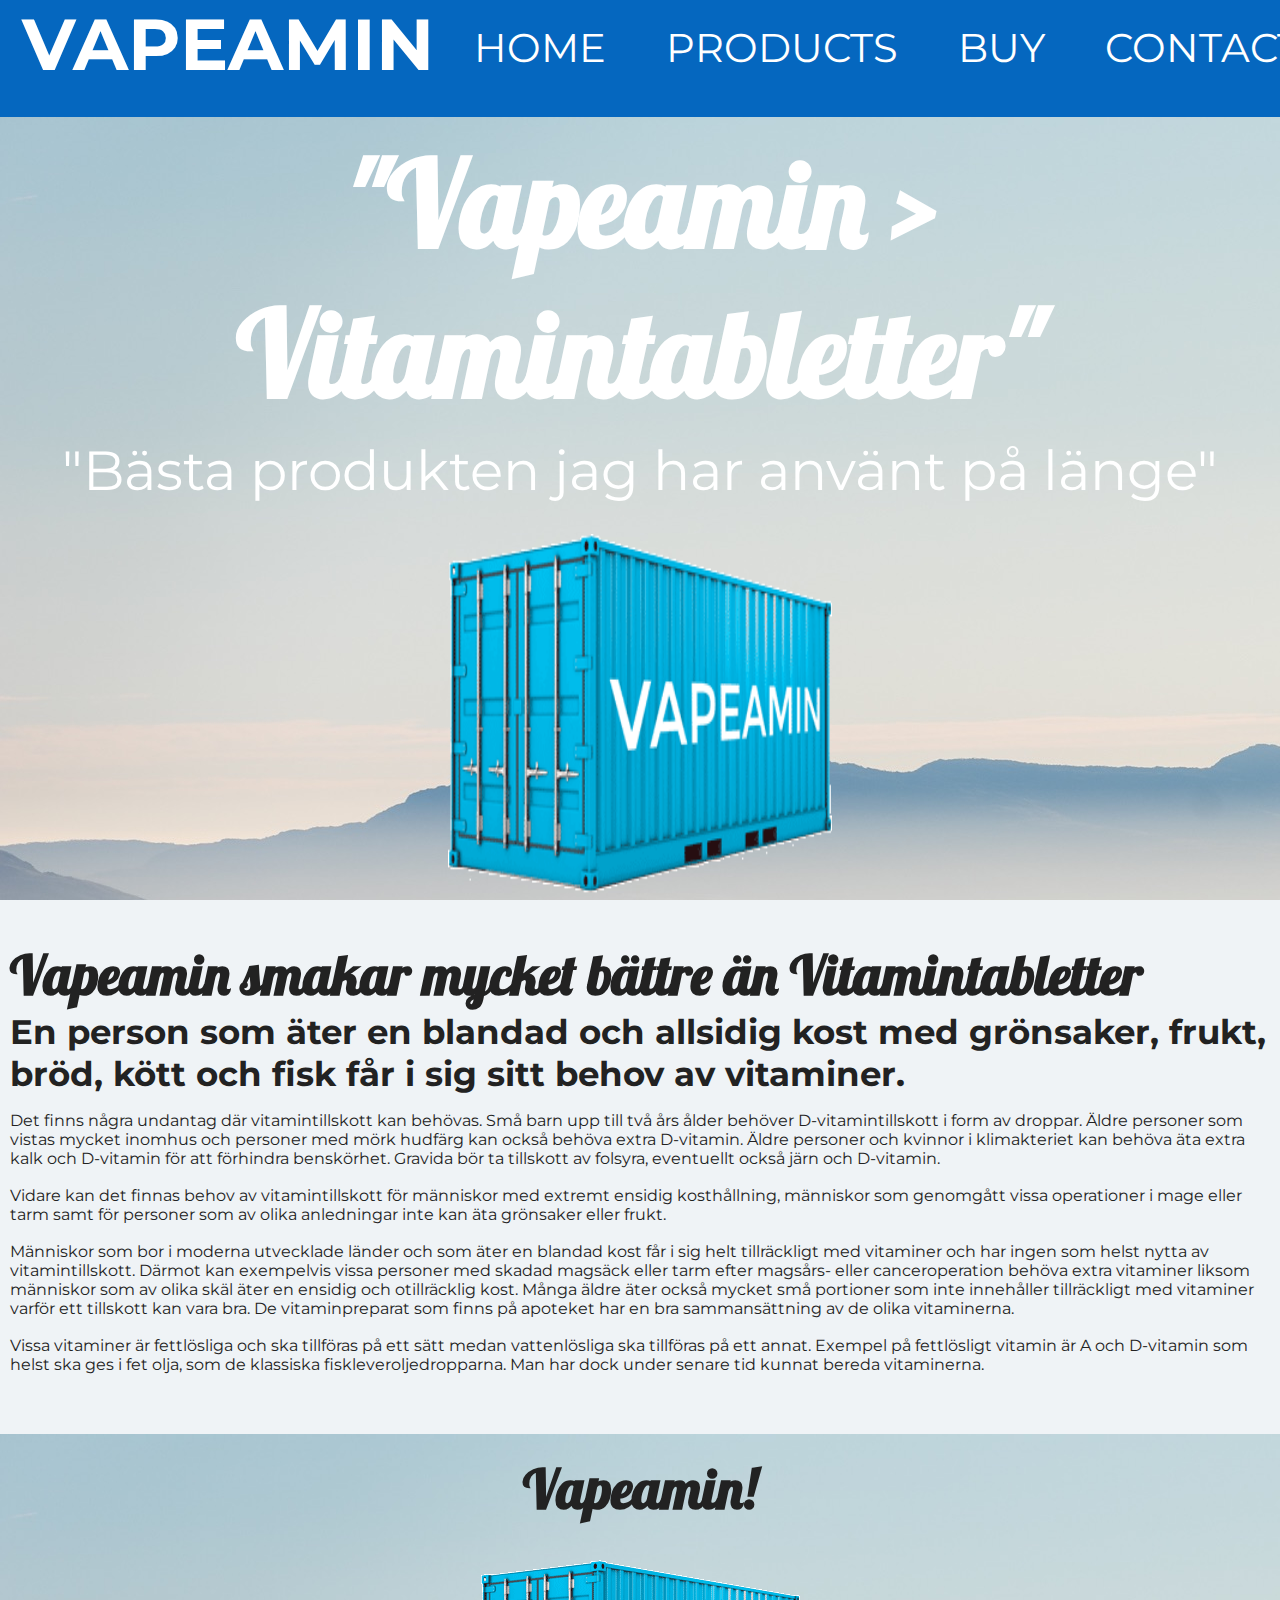
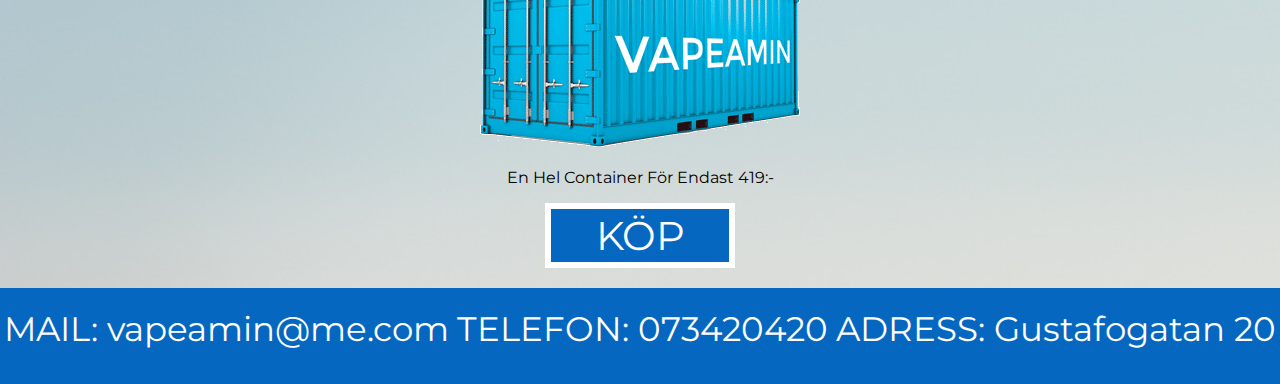
==== site/index.html @ 3ed8a8e8 "almost done" ====
<!DOCTYPE html>

<html> 
    <head>
		<meta charset="UTF-8"/>
        <title> VAPEAMIN </title>
		<link rel="stylesheet" href="./css/main.css">
        <link href="https://fonts.googleapis.com/css?family=Lobster|Montserrat" rel="stylesheet">
        <script src="./js/change.js"/></script>
    </head>

    <body>
        <header id="header">
            <h1>VAPEAMIN</h1>

            <nav class="hide" id="nav">
                <a href=""><p>HOME</p></a>
                <a href="#product"><p>PRODUCTS</p></a>
                <a href="#buy"><p>BUY</p></a>
                <a href="#contact"><p>CONTACT</p></a>
            </nav>

            <button class="mobile" onclick="change()" >MENU</button>
        </header>
        <section>
           <h1>"Vapeamin > Vitamintabletter"</h1>
           <p>"Bästa produkten jag har använt på länge"</p>
           <img src="./img/vape_container.png" alt="explosion" />
        </section>
        <article id="product">
            <h1>Vapeamin smakar mycket bättre än Vitamintabletter</h1>
            <h2>En person som äter en blandad och allsidig kost med grönsaker, frukt, bröd, kött och fisk får i sig sitt behov av vitaminer. </h2>
            <p>Det finns några undantag där vitamintillskott kan behövas. Små barn upp till två års ålder behöver D-vitamintillskott i form av droppar. Äldre personer som vistas mycket inomhus och personer med mörk hudfärg kan också behöva extra D-vitamin. Äldre personer och kvinnor i klimakteriet kan behöva äta extra kalk och D-vitamin för att förhindra benskörhet. Gravida bör ta tillskott av folsyra, eventuellt också järn och D-vitamin.</p>
            <p>Vidare kan det finnas behov av vitamintillskott för människor med extremt ensidig kosthållning, människor som genomgått vissa operationer i mage eller tarm samt för personer som av olika anledningar inte kan äta grönsaker eller frukt.</p>
            <p>Människor som bor i moderna utvecklade länder och som äter en blandad kost får i sig helt tillräckligt med vitaminer och har ingen som helst nytta av vitamintillskott. Därmot kan exempelvis vissa personer med skadad magsäck eller tarm efter magsårs- eller canceroperation behöva extra vitaminer liksom människor som av olika skäl äter en ensidig och otillräcklig kost. Många äldre äter också mycket små portioner som inte innehåller tillräckligt med vitaminer varför ett tillskott kan vara bra. De vitaminpreparat som finns på apoteket har en bra sammansättning av de olika vitaminerna.</p>
            <p>Vissa vitaminer är fettlösliga och ska tillföras på ett sätt medan vattenlösliga ska tillföras på ett annat. Exempel på fettlösligt vitamin är A och D-vitamin som helst ska ges i fet olja, som de klassiska fiskleveroljedropparna. Man har dock under senare tid kunnat bereda vitaminerna.</p>
        </article>
        <div id="buy">
            <h1>Vapeamin!</h1>
            <img src="./img/vape_container.png" alt="product"/>
            <p>En Hel Container För Endast 419:- </p>
            <button onclick="">KÖP</button>
        </div>
        <address id="contact">
            <p>MAIL: vapeamin@me.com</p>
            <p>TELEFON: 073420420</p>
            <p class="last">ADRESS: Gustafogatan 20</p>
        </address>
    </body>
</html>
---- site/css/main.css ----
@media only screen and (min-device-width: 481px) {
    
    body {
        margin: 0;
        padding: 0;
        font-family: 'Montserrat', sans-serif;
        background-color: #eff3f6;
    }

    header {
        height: 13vh;
        background-color: #0567bf;
        color: white;
        box-shadow: 0px 5px 2px -2px #222222;
        display: flex;
        flex-direction: row;
    }

    header h1 {
        font-size: 72px;
        margin: 0 0 0 22px;
        padding: 0;
    }

    nav {
        display: flex;
        flex-direction: row;
    }

    nav a {
        font-size: 40px;
        color: white;
        text-decoration: none;
        margin: -17px 20px 0px 40px;
    }

    .mobile {
        display: none;
    }

    section {
        background-image: url('darkmountains.jpg');
        height: 87vh;
        margin: 0;
        padding: 0;
        color: white;
        text-align: center;
    }

    section h1 {
        font-family: 'Lobster';
        font-size: 120px;
        margin: 0;
        padding: 10px;
    }

    section p {
        font-size: 55px;
        margin: 0;
    }

    section img {
        height: 40vh;
        width: 30vw;
        padding-top: 30px;
    }

    article {
        color: #222222;
    }

    article h1 {
        font-family: 'lobster';
        font-size: 55px;
        margin: 40px 0px 2px 10px;
    }

    article h2 {
        font-size: 34px;
        margin: 2px 0px 16px 10px;
    }

    article p {
        margin: 2px 0px 18px 10px;
    }

    #buy {
        text-align: center;
        background-image: url('darkmountains.jpg');
        padding-bottom: 20px;
        margin-bottom: 0px;
    }

    #buy h1 {
        font-family: 'lobster';
        color: #222222;
        font-size: 55px;
        margin-top: 60px;
        padding-top: 20px;
    }

    #buy button {
        border: 6px solid white;
        color: white;
        background-color:  #0567bf;
        font-size: 40px;
        width: 190px;
        height: 65px;
        margin-bottom: 0;
        font-family: montserrat;
    }

    address {
        background-color: #0567bf;
        color: white;
        font-size: 34px;
        text-decoration: none;
        font-style: normal;
        display: flex;
        flex-direction: row;
    }

    address p {
        margin-top: 0;
        padding-top: 20px;
        margin-left: auto;
        margin-right: auto;
    }

    .last {
        margin-bottom: 0;
        
    }

}
@media only screen and (max-device-width: 480px) {
    body {
        font-family: 'Montserrat', sans-serif;
    }
    
    header h1 {
        margin: 0;
    }

    header {
        font-size: 72px;
        background-color: #0567bf;
        color: white;
        text-align: center;
        width: 100vw;
        height: 13vh;
        height: inherit;
        box-shadow: 0px 5px 2px -2px #222222;
    }

    .button {
        font-size: 32px;
        border-top: 10px solid white;
        margin: -10px auto 0 auto;
        padding-top: 4px;
    }

    .show_nav {
        width: 100vw;
        height: 300px;
        background-color: #c9dcea;
        color: #222222;
        text-align: center;
        font-size: 55px;
        box-shadow: 0px 5px 2px -2px #222222;
    }

    header a{
        color: white;
        text-decoration: none;
    }

    header p {
        margin: 5px;
    }

    .hide {
        display: none;
    }

    button {
        border: 6px solid white;
        color: white;
        background-color:  #0567bf;
        font-size: 44px;
        width: 200px;
        height: 70px;
        margin-bottom: 10px;
        margin-top: -40px;
        font-family: montserrat;
    }  

    section {
        height: 85vh;
        width: 100vw;
        background-image: url('darkmountains.jpg');
        text-align: center;
    }

    section h1 {
        color: white;
        margin: 0;
        padding: 100px 0px 0px 10px;
        font-size: 78px;
        font-family: lobster;
    }

    section p {
        color: white;
        margin: 0;
        padding: 10px;
        font-size: 33px;
    }
    
    section img {
        width: 90vw;
        height: 50vh;
        padding-top: 50px;
        align-content: center;
    }

    article {
        padding: 10px 30px 30px 10px;
        color: #222222;
        height: 100vh;
    }

    article h1{
        font-family: 'Lobster';
        font-size: 78px;
        padding: -30px 0 0 0;
    }

    article h2 {
        font-size: 48px;
    }

    article p {
        font-size: 30px;
    }

    div {
        border-bottom: 1px solid white;
        height: 70vh;
        padding: 10px 30px 10px 30px;
        text-align: center;
    }

    div h1 {
        font-size: 120px;
        font-family: 'Lobster';
    }

    div img {
        height: 360px;
        width: 680px;
        padding: 20px;
    }

    div p {
        color: #222222;
        font-size: 55px;
        padding: 20px;
    }

    div button {
        padding: 30px;
        height: 140px;
        width: 300px;
        font-size: 50px;
    }

    address {
        height: 50vh;
        background-color: #0567bf;
        padding: 10px 30px 10px 30px;
    }

    address p {
        color: white;
        font-size: 55px;
        text-align: center;
        margin-top: 20px;
    }
}
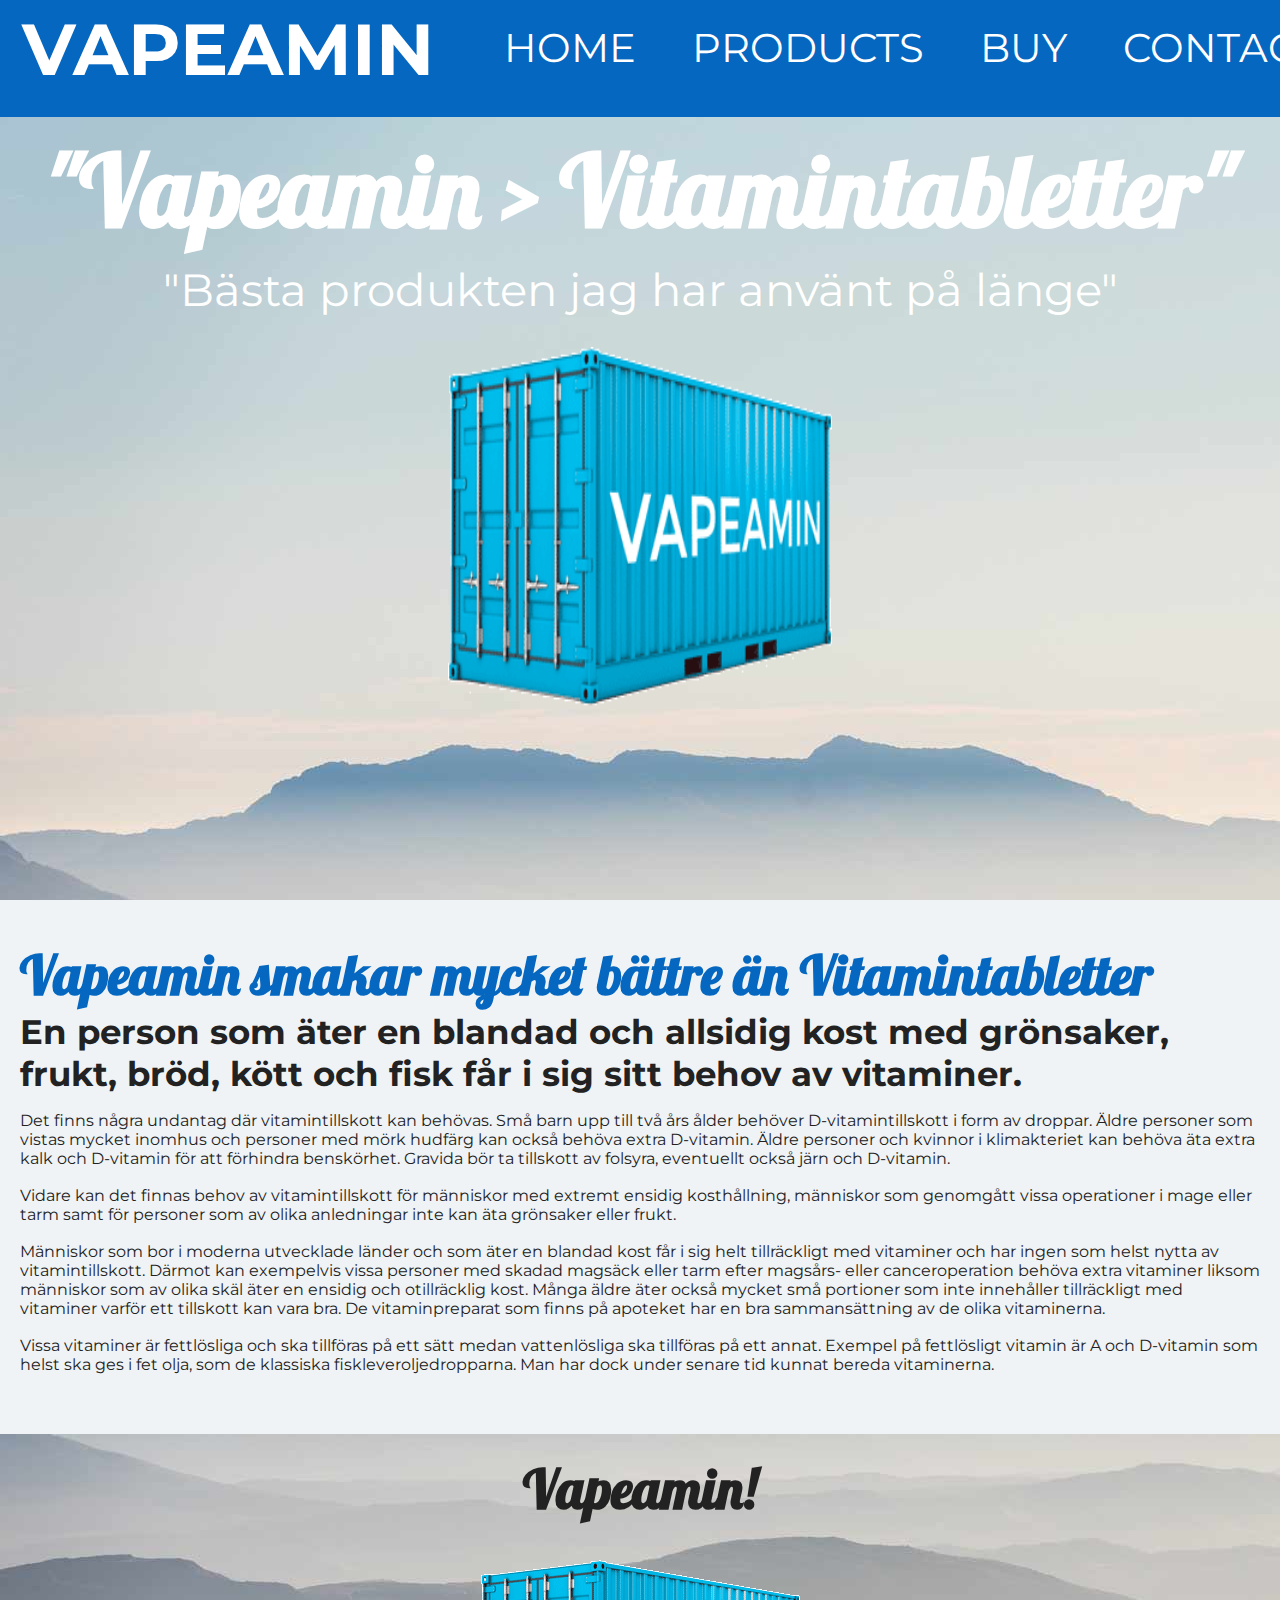
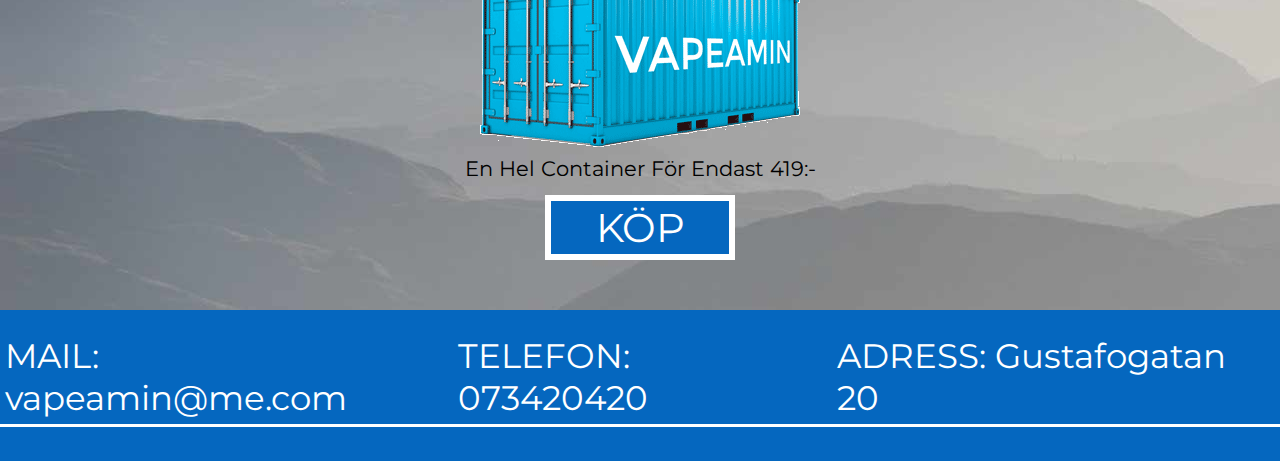
==== commit 170357ae: "Final??" ====
--- a/site/index.html
+++ b/site/index.html
@@ -18,6 +18,7 @@
                 <a href="#product"><p>PRODUCTS</p></a>
                 <a href="#buy"><p>BUY</p></a>
                 <a href="#contact"><p>CONTACT</p></a>
+                <input type="text" name="search" placeholder="Sök..">
             </nav>
 
             <button class="mobile" onclick="change()" >MENU</button>
--- a/site/css/main.css
+++ b/site/css/main.css
@@ -18,7 +18,7 @@
 
     header h1 {
         font-size: 72px;
-        margin: 0 0 0 22px;
+        margin: 5px 30px 0 22px;
         padding: 0;
     }
 
@@ -31,15 +31,37 @@
         font-size: 40px;
         color: white;
         text-decoration: none;
-        margin: -17px 20px 0px 40px;
+        margin: -17px 16px 0px 40px;
     }
 
     .mobile {
         display: none;
     }
 
+    nav input {
+    width: 150px;
+    height: 40px;
+    margin: 20px 40px 0px 20px;
+    background-color: inherit;
+    border: 0px solid white;
+    border-bottom: 4px solid white;
+    transition: width 0.4s ease-in-out;
+    color: white;
+    font-family: montserrat;
+    font-size: 20px;
+    text-align: center;
+    background-image: url(search.png);
+    background-size: 30px 30px;
+    background-repeat: no-repeat;
+    background-position: 0 7px;
+    }
+
+    nav input:focus {
+        width: 100%;
+    }
+
     section {
-        background-image: url('darkmountains.jpg');
+        background-image: url('top-image.jpg');
         height: 87vh;
         margin: 0;
         padding: 0;
@@ -49,13 +71,13 @@
 
     section h1 {
         font-family: 'Lobster';
-        font-size: 120px;
+        font-size: 100px;
         margin: 0;
         padding: 10px;
     }
 
     section p {
-        font-size: 55px;
+        font-size: 45px;
         margin: 0;
     }
 
@@ -72,22 +94,23 @@
     article h1 {
         font-family: 'lobster';
         font-size: 55px;
-        margin: 40px 0px 2px 10px;
+        margin: 40px 20px 2px 20px;
+        color: #0567bf;
     }
 
     article h2 {
         font-size: 34px;
-        margin: 2px 0px 16px 10px;
+        margin: 2px 20px 16px 20px;
     }
 
     article p {
-        margin: 2px 0px 18px 10px;
+        margin: 2px 20px 18px 20px;
     }
 
     #buy {
         text-align: center;
-        background-image: url('darkmountains.jpg');
-        padding-bottom: 20px;
+        background-image: url('bottom-image.jpg');
+        padding-bottom: 50px;
         margin-bottom: 0px;
     }
 
@@ -97,6 +120,11 @@
         font-size: 55px;
         margin-top: 60px;
         padding-top: 20px;
+    }
+
+    #buy p {
+        font-size: 21px;
+        margin: 4px;
     }
 
     #buy button {
@@ -107,6 +135,7 @@
         width: 190px;
         height: 65px;
         margin-bottom: 0;
+        margin-top: 10px;
         font-family: montserrat;
     }
 
@@ -121,21 +150,17 @@
     }
 
     address p {
-        margin-top: 0;
-        padding-top: 20px;
+        margin-top: 20px;
+        padding: 5px;
         margin-left: auto;
         margin-right: auto;
-    }
-
-    .last {
-        margin-bottom: 0;
-        
-    }
-
+        border-bottom: 3px solid white;
+    }
 }
 @media only screen and (max-device-width: 480px) {
     body {
         font-family: 'Montserrat', sans-serif;
+        background-color: #eff3f6;
     }
     
     header h1 {
@@ -168,6 +193,10 @@
         text-align: center;
         font-size: 55px;
         box-shadow: 0px 5px 2px -2px #222222;
+    }
+
+    nav input {
+        display: none;
     }
 
     header a{
@@ -219,21 +248,22 @@
     
     section img {
         width: 90vw;
-        height: 50vh;
-        padding-top: 50px;
+        height: 30vh;
+        margin-top: 200px;
         align-content: center;
     }
 
     article {
-        padding: 10px 30px 30px 10px;
-        color: #222222;
-        height: 100vh;
+        padding: 10px 30px 30px 20px;
+        color: #222222;
+        height: 103vh;
     }
 
     article h1{
         font-family: 'Lobster';
         font-size: 78px;
         padding: -30px 0 0 0;
+        color: #0567bf;
     }
 
     article h2 {
@@ -249,6 +279,7 @@
         height: 70vh;
         padding: 10px 30px 10px 30px;
         text-align: center;
+        background-color: #c9cdea;
     }
 
     div h1 {
@@ -279,6 +310,8 @@
         height: 50vh;
         background-color: #0567bf;
         padding: 10px 30px 10px 30px;
+        text-decoration: none;
+        font-style: normal;
     }
 
     address p {
@@ -286,5 +319,7 @@
         font-size: 55px;
         text-align: center;
         margin-top: 20px;
+        border-bottom: 6px solid white;
+        padding-bottom: 5px;
     }
 }